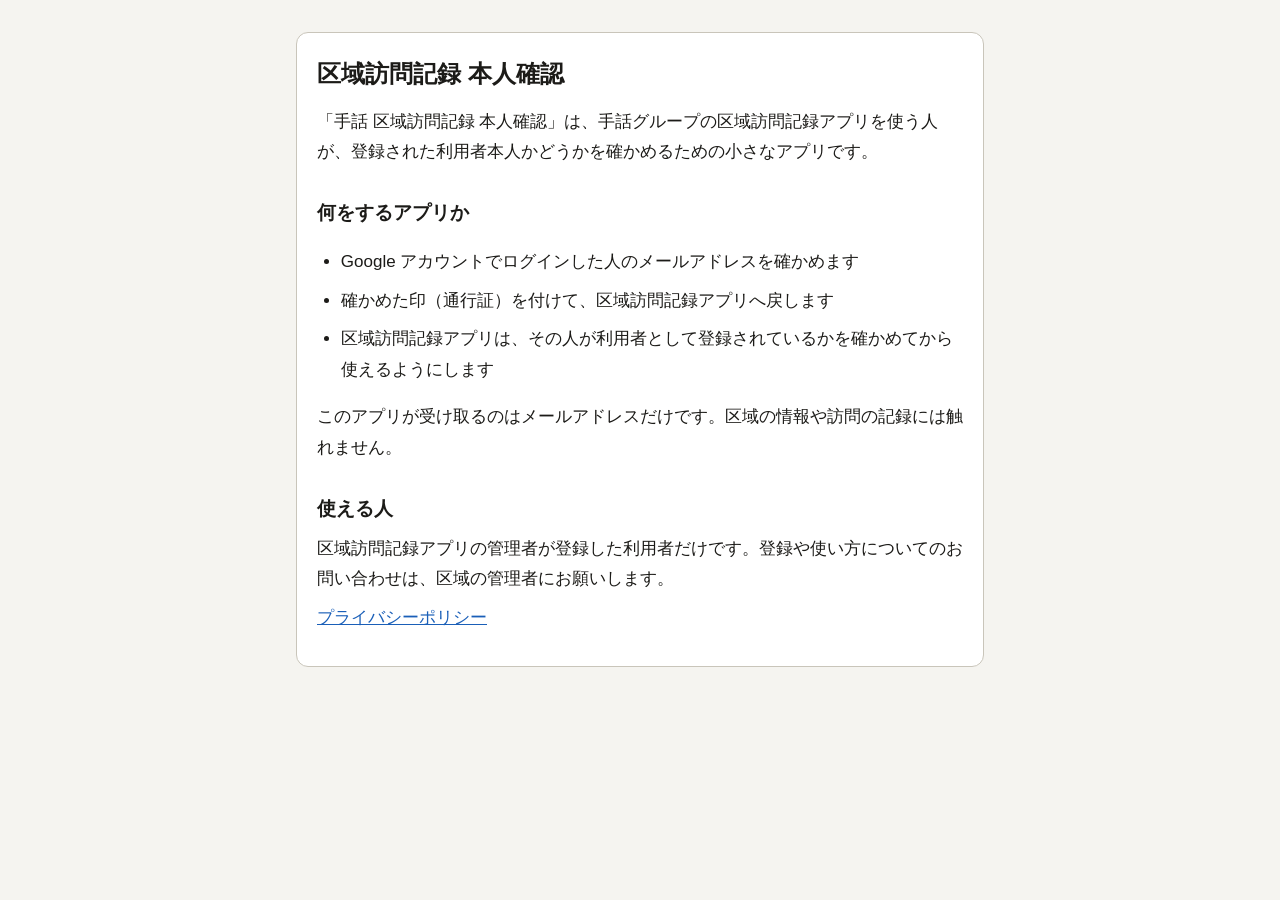
==== index.html @ 88b3995d "説明とプライバシーポリシーのページ Co-Authored-By: Claude Opus 5.5 <noreply@anthropic.com>" ====
<!doctype html>
<html lang="ja">
<head>
<meta charset="utf-8">
<meta name="viewport" content="width=device-width, initial-scale=1">
<title>区域訪問記録 本人確認</title>
<link rel="stylesheet" href="style.css">
</head>
<body>
<main>
<div class="card">
<h1>区域訪問記録 本人確認</h1>
<p>「手話 区域訪問記録 本人確認」は、手話グループの区域訪問記録アプリを使う人が、登録された利用者本人かどうかを確かめるための小さなアプリです。</p>
<h2>何をするアプリか</h2>
<ul>
<li>Google アカウントでログインした人のメールアドレスを確かめます</li>
<li>確かめた印（通行証）を付けて、区域訪問記録アプリへ戻します</li>
<li>区域訪問記録アプリは、その人が利用者として登録されているかを確かめてから使えるようにします</li>
</ul>
<p>このアプリが受け取るのはメールアドレスだけです。区域の情報や訪問の記録には触れません。</p>
<h2>使える人</h2>
<p>区域訪問記録アプリの管理者が登録した利用者だけです。登録や使い方についてのお問い合わせは、区域の管理者にお願いします。</p>
<p><a href="privacy.html">プライバシーポリシー</a></p>
</div>
</main>
</body>
</html>
---- style.css ----
:root{--bg:#F5F4F0;--surface:#FFFFFF;--ink:#1C1B18;--muted:#4A473F;--line:#C9C5BA;--accent:#1A5FB8;}
@media (prefers-color-scheme: dark){:root{--bg:#141413;--surface:#1E1E1C;--ink:#F4F2EC;--muted:#CFCBC0;--line:#45423C;--accent:#8DB8FF;}}
*{box-sizing:border-box;}
body{margin:0;background:var(--bg);color:var(--ink);font-family:'BIZ UDPGothic','Hiragino Sans','Noto Sans JP','Yu Gothic UI',Meiryo,sans-serif;font-size:17px;line-height:1.8;}
main{max-width:720px;margin:0 auto;padding:32px 16px 48px;}
.card{background:var(--surface);border:1px solid var(--line);border-radius:12px;padding:24px 20px;}
h1{font-size:24px;line-height:1.4;margin:0 0 16px;}
h2{font-size:19px;margin:28px 0 8px;}
p,li{margin:8px 0;}
ul{padding-left:1.4em;}
a{color:var(--accent);}
.muted{color:var(--muted);font-size:15px;}
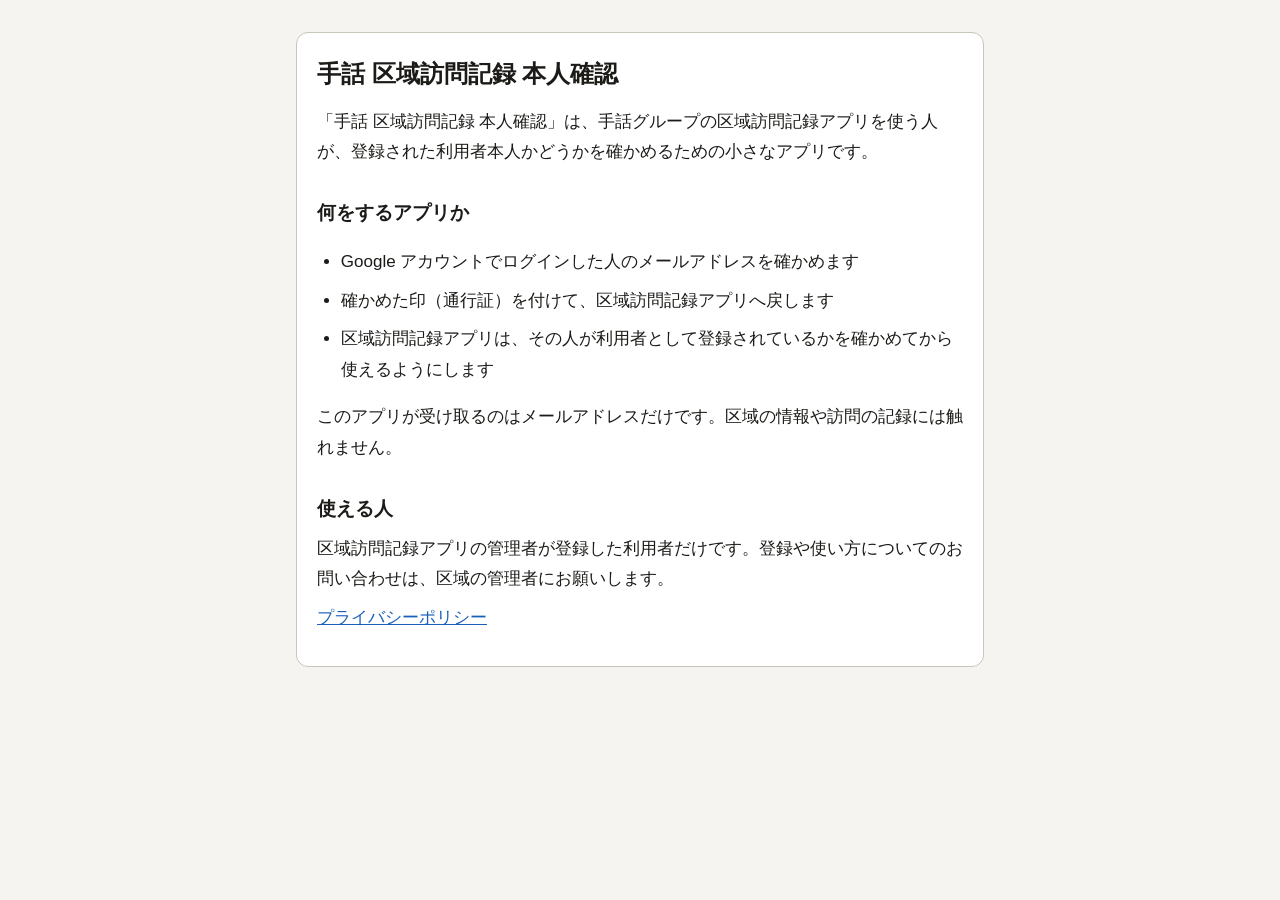
==== commit 07f6b9a6: "アプリ名を同意画面と同じ「手話 区域訪問記録 本人確認」に Co-Authored-By: Claude Opus 5.5 <noreply@anthropic.com>" ====
--- a/index.html
+++ b/index.html
@@ -3,13 +3,13 @@
 <head>
 <meta charset="utf-8">
 <meta name="viewport" content="width=device-width, initial-scale=1">
-<title>区域訪問記録 本人確認</title>
+<title>手話 区域訪問記録 本人確認</title>
 <link rel="stylesheet" href="style.css">
 </head>
 <body>
 <main>
 <div class="card">
-<h1>区域訪問記録 本人確認</h1>
+<h1>手話 区域訪問記録 本人確認</h1>
 <p>「手話 区域訪問記録 本人確認」は、手話グループの区域訪問記録アプリを使う人が、登録された利用者本人かどうかを確かめるための小さなアプリです。</p>
 <h2>何をするアプリか</h2>
 <ul>
